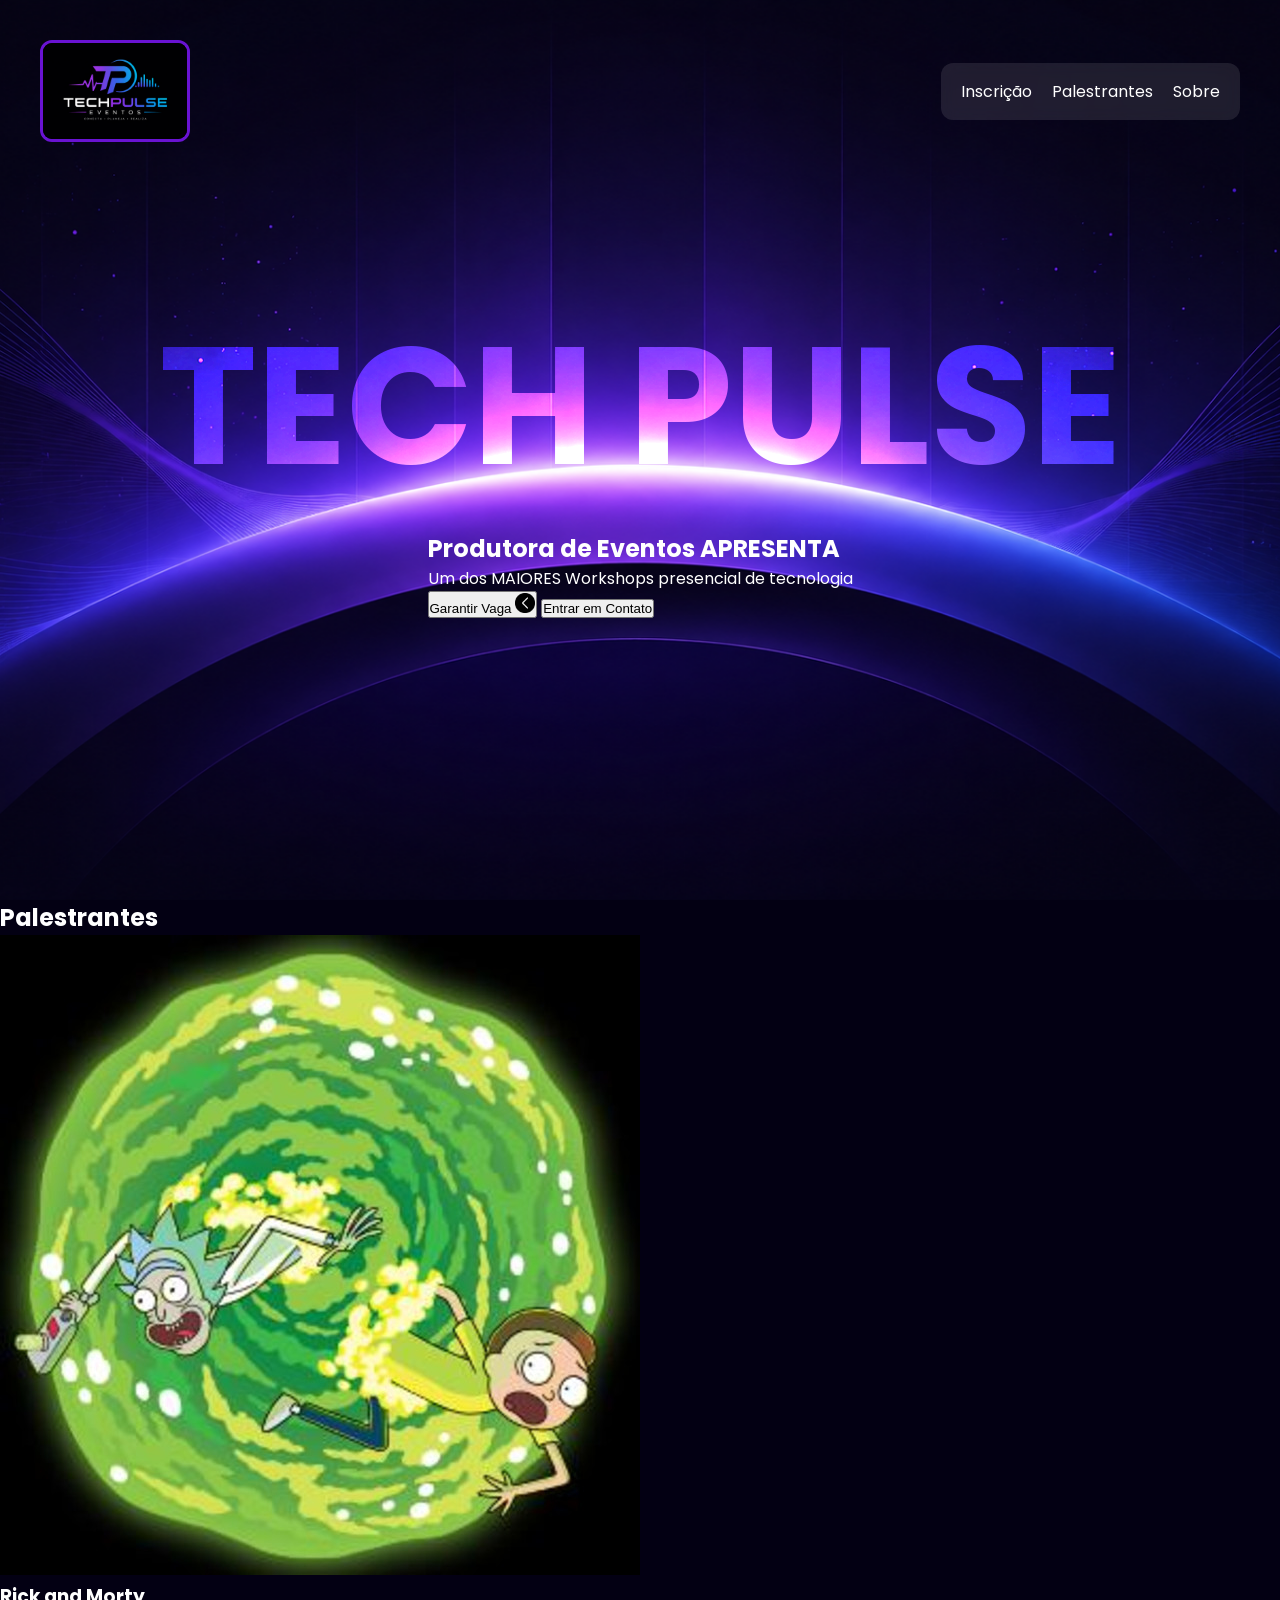
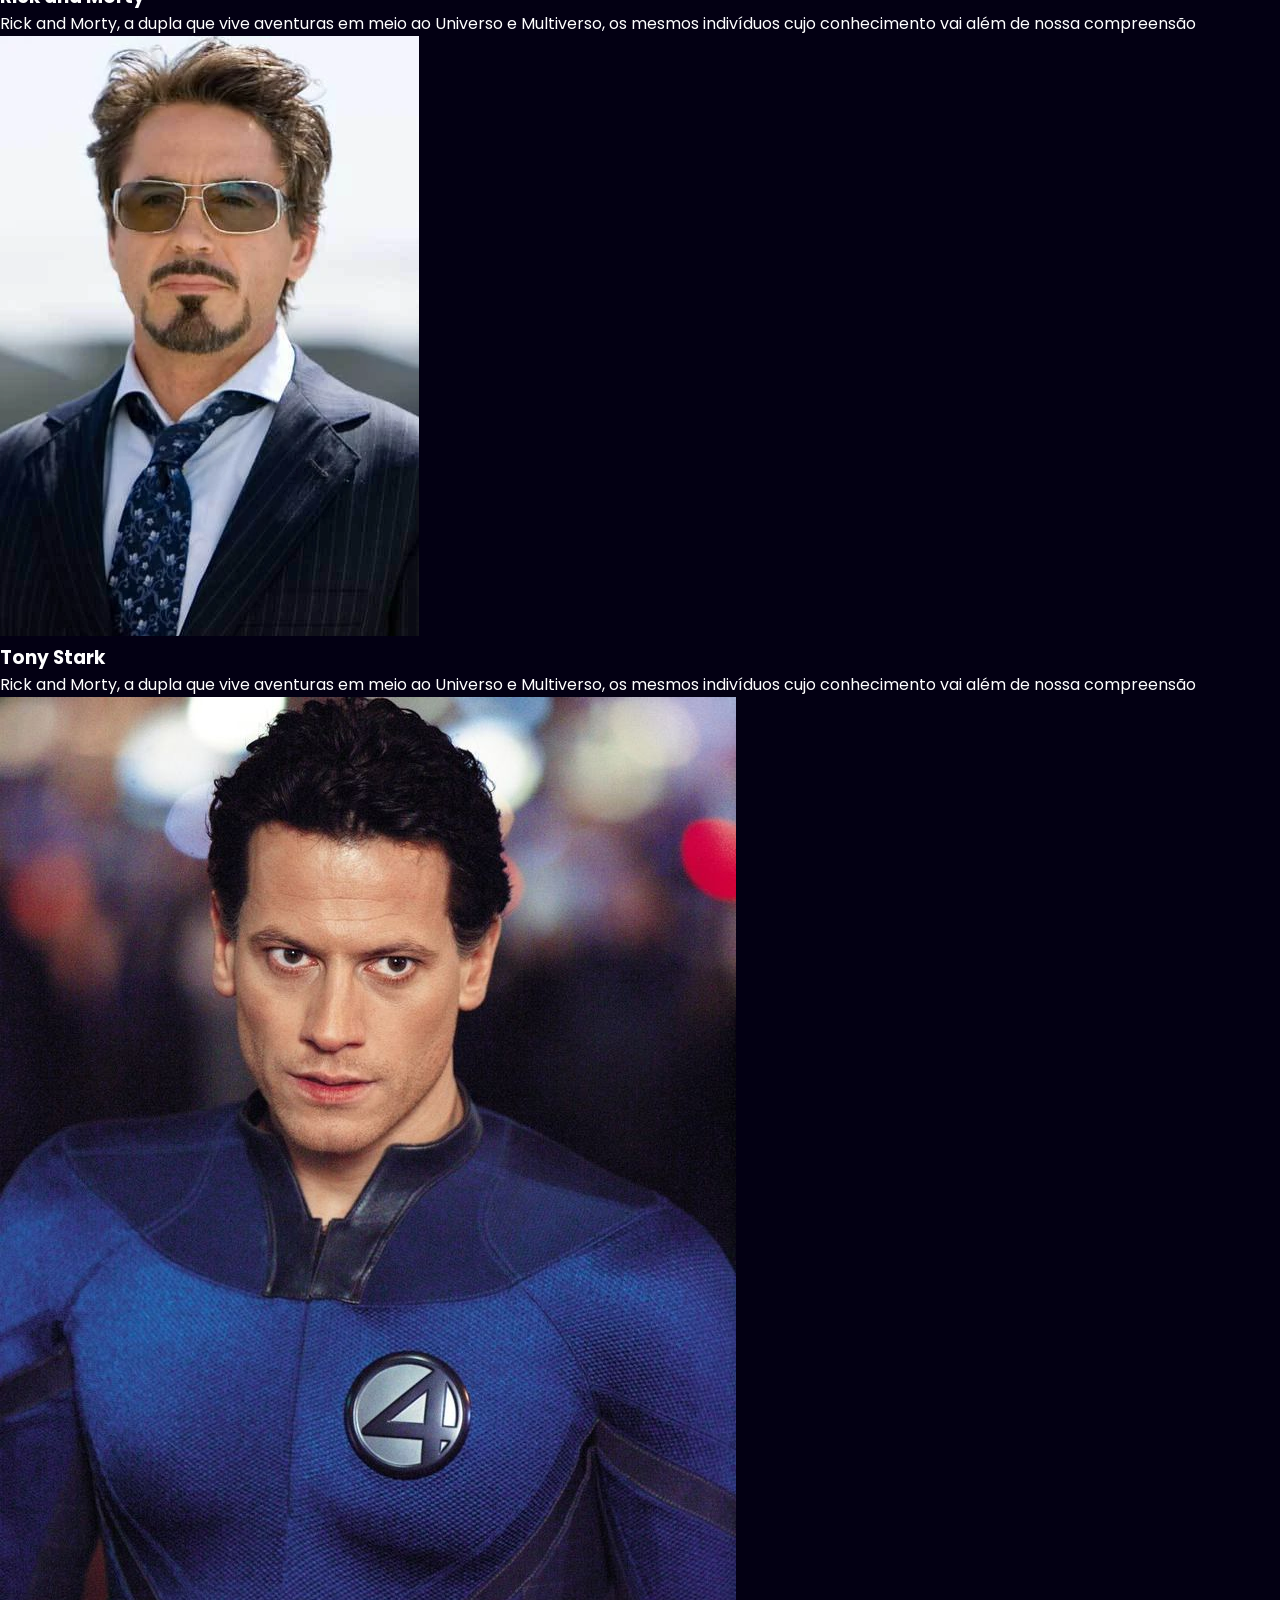
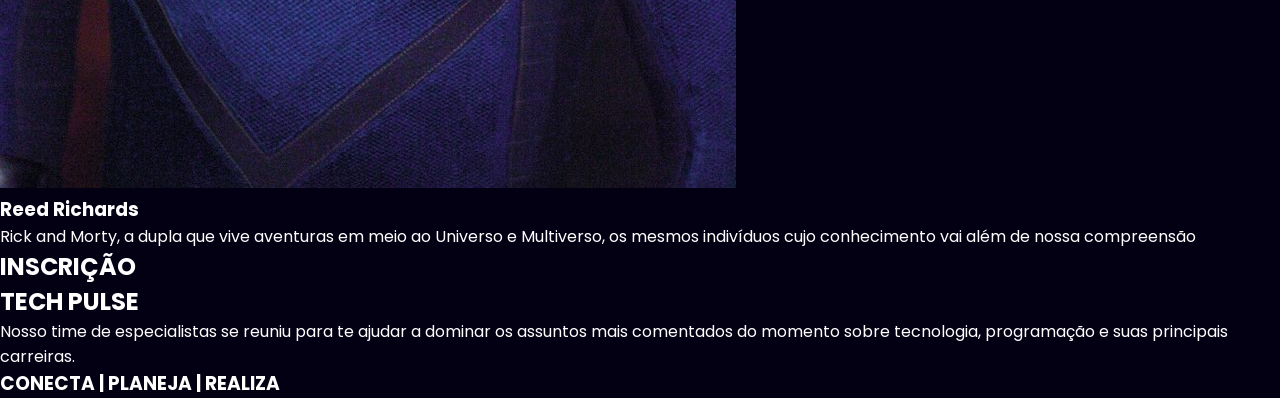
==== Atividade Avaliativa/PáginaInicial.html @ 8e541093 "Add files via upload" ====
<!doctype html>
<html lang="en">
  <head>
    <meta charset="UTF-8" />
    <meta name="viewport" content="width=device-width, initial-scale=1.0" />
    <title>Document</title>
    <link rel="stylesheet" href="Style.css" />
    <link rel="preconnect" href="https://fonts.googleapis.com" />
    <link rel="preconnect" href="https://fonts.gstatic.com" crossorigin />
    <link
      href="https://fonts.googleapis.com/css2?family=Poppins:ital,wght@0,100;0,200;0,300;0,400;0,500;0,600;0,700;0,800;0,900;1,100;1,200;1,300;1,400;1,500;1,600;1,700;1,800;1,900&display=swap"
      rel="stylesheet"
    />
  </head>
  <body>
    <header>
      <img class="Logo-" src="assets/Logo.png" alt="Logo-" />
      <nav>
        <ul>
          <li>Inscrição</li>
          <li>Palestrantes</li>
          <li>Sobre</li>
        </ul>
      </nav>
    </header>

    <!-- PRIMEIRA SEÇÃO INICIO -->
    <section class="secao1">
      <h2>TECH PULSE</h2>
      <div>
        <h1>Produtora de Eventos APRESENTA</h1>
        <p>Um dos MAIORES Workshops presencial de tecnologia</p>
        <div>
          <button>
            Garantir Vaga <img class="seta" src="assets/seta.png" alt="" />
          </button>
          <button>Entrar em Contato</button>
        </div>
      </div>
    </section>

    <!-- SEÇÃO 2 PALESTRANTES -->

    <section >
      <h2>Palestrantes</h2>
      <div class="divPalestrantes">
        <div class="Palestrantes">
          <img src="assets/Palestrante1.jpg" alt="" />
          <h3>Rick and Morty</h3>
          <p>
            Rick and Morty, a dupla que vive aventuras em meio ao Universo e
            Multiverso, os mesmos indivíduos cujo conhecimento vai além de nossa
            compreensão
          </p>
        </div>
        <div class="Palestrantes2">
          <img src="assets/Palestrante2.webp" alt="" />
          <h3>Tony Stark</h3>
          <p>
            Rick and Morty, a dupla que vive aventuras em meio ao Universo e
            Multiverso, os mesmos indivíduos cujo conhecimento vai além de nossa
            compreensão
          </p>
        </div>
        <div class="Palestrantes3">
          <img src="assets/Palestrante3.jpg" alt="" />
          <h3>Reed Richards</h3>
          <p>
            Rick and Morty, a dupla que vive aventuras em meio ao Universo e
            Multiverso, os mesmos indivíduos cujo conhecimento vai além de nossa
            compreensão
          </p>
        </div>
      </div>
      <h1 class="inscrição">INSCRIÇÃO</h1>
      <h2>TECH PULSE</h2>
      <p>
        Nosso time de especialistas se reuniu para te ajudar a dominar os
        assuntos mais comentados do momento sobre tecnologia, programação e suas
        principais carreiras.
      </p>
      <h3>CONECTA | PLANEJA | REALIZA</h3>
    </section>
  </body>
</html>
---- Atividade Avaliativa/Style.css ----
*{
    margin: 0;
    padding: 0;
    box-sizing: border-box;
}

body{
    background-color: #030013;
color: #ffffff;
font-family: 'Poppins', sans-serif;

background-size: cover;
background-position: center;

}
.Logo-{
    width: 150px;
     border-radius: 12px;
     border: 3.6px solid #6913d2;
     
}
.seta{
    width: 20px;
}


header{
    width: 100%;
    display: flex;
    padding: 40px ;
    justify-content: space-between;
    align-items: center;
    position: fixed;
   

    nav ul{
        display: flex;
        gap: 20px;
        list-style: none;
        background-color: rgba(255, 255, 255, 0.1);
       padding: 16px 20px;
        border-radius: 12px;
         backdrop-filter: blur(8px);
    }
}

    section{
        width: 100%;
        display: flex;
        flex-direction: column;
        
    }

  .secao1{
   background-image: url("./assets/backgroud.webp");
   background-size: cover;
   background-position: center;
   height: 100vh;
   justify-content: center;
   align-items: center;

   h2{
    font-size: 13vw;
    color: rgb(172, 177, 180);
    mix-blend-mode: color-dodge;
    
   }
  }
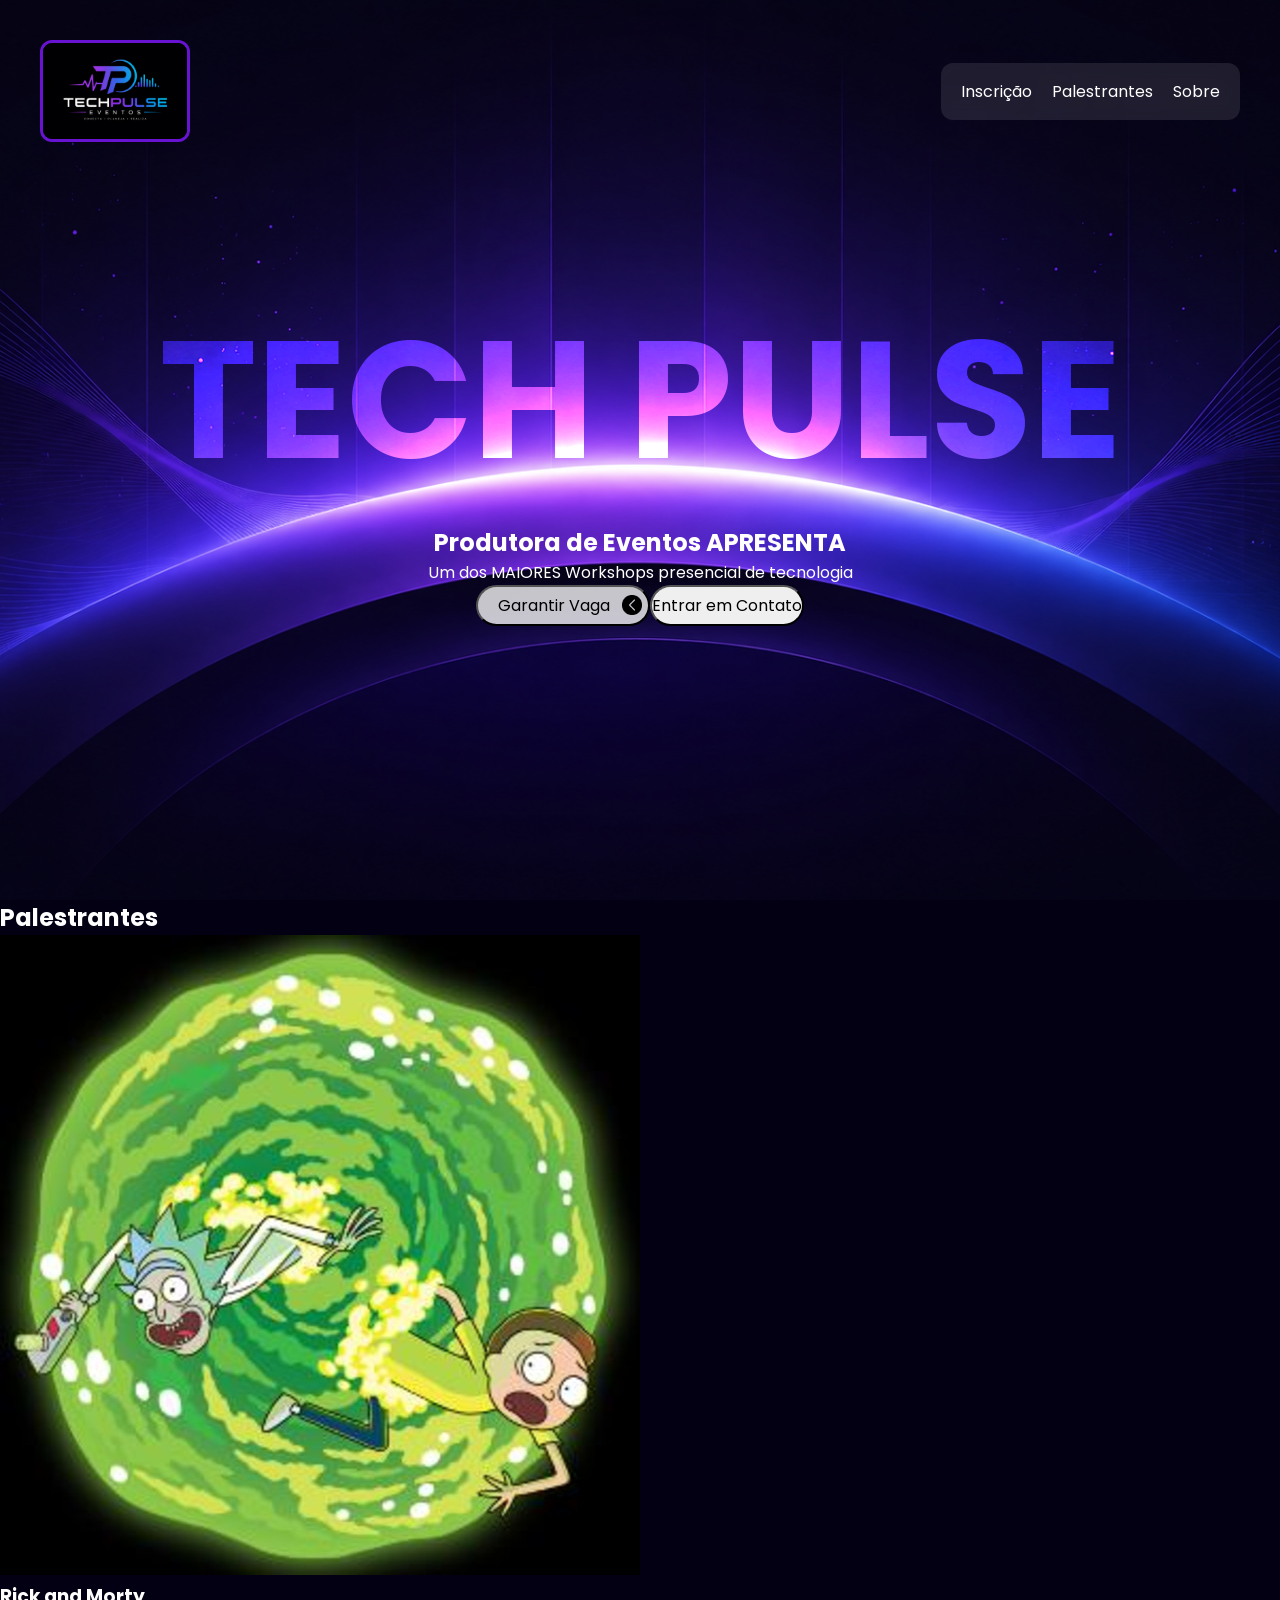
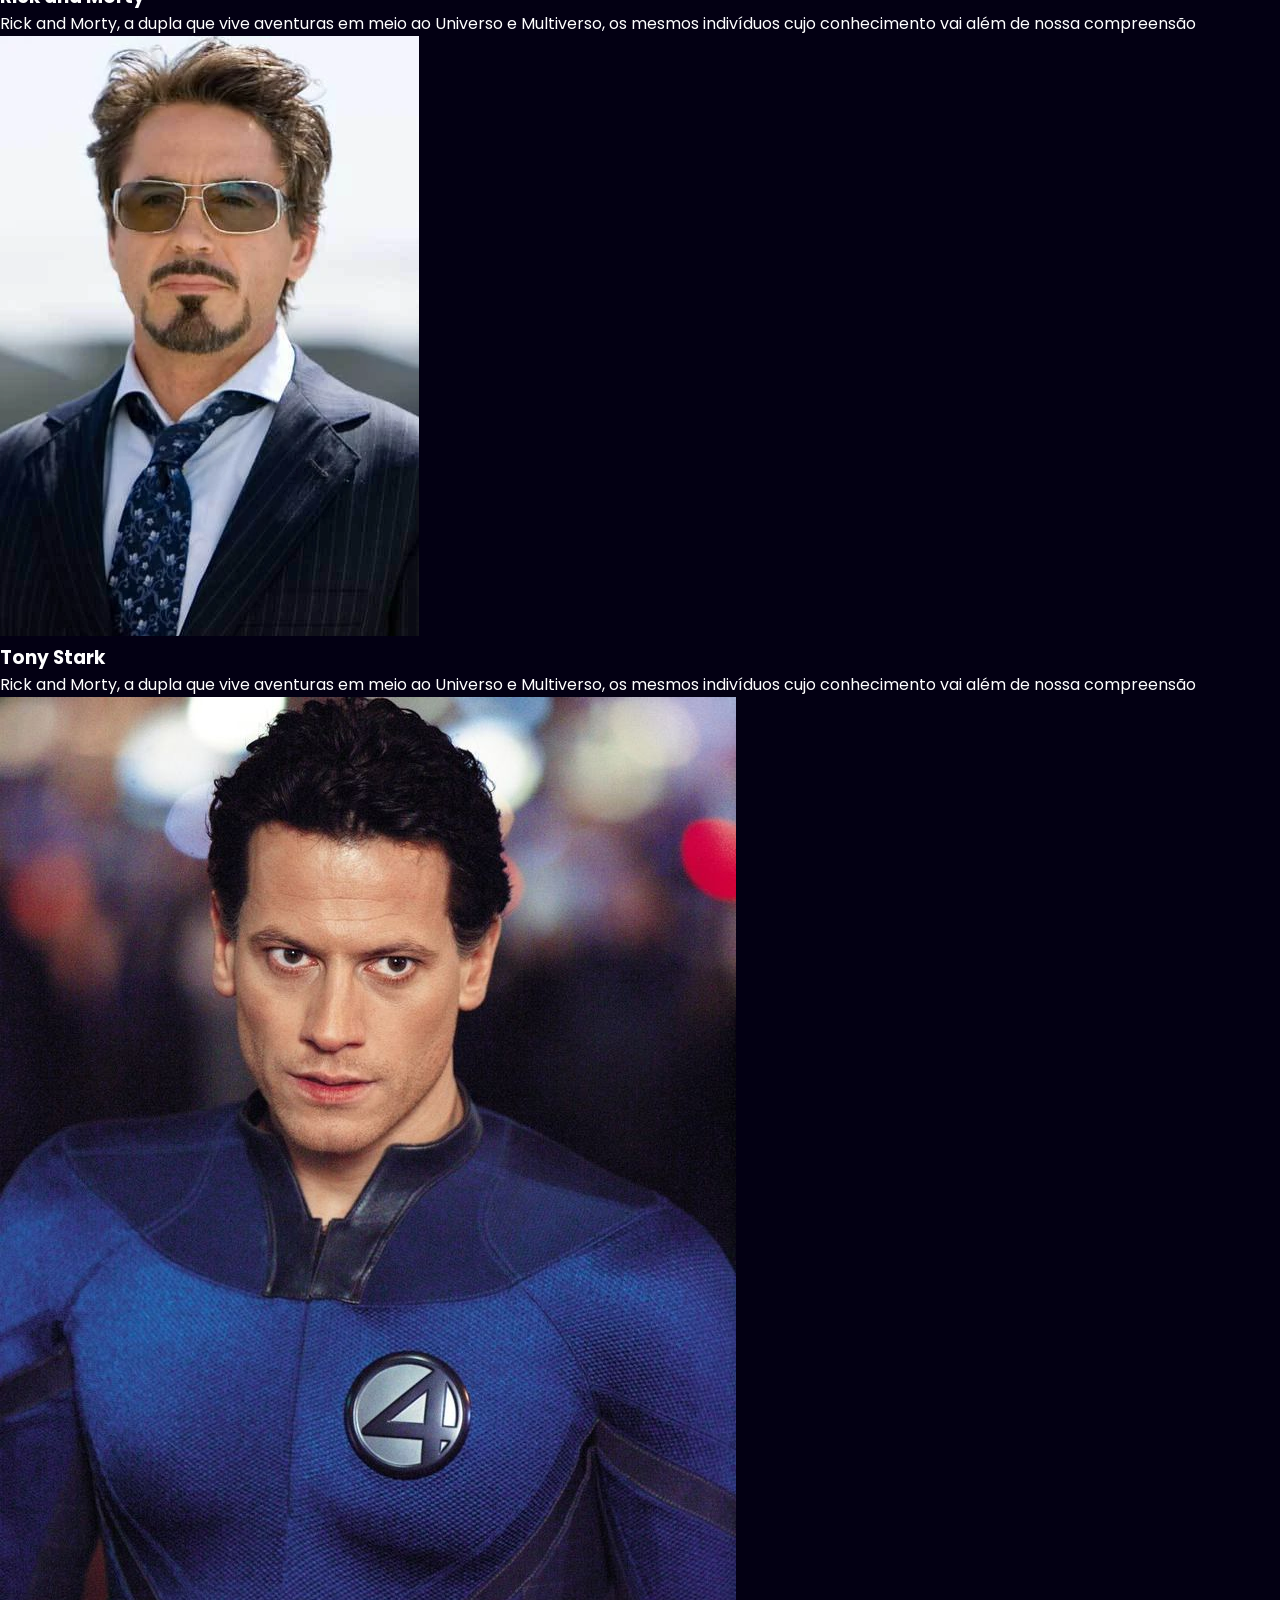
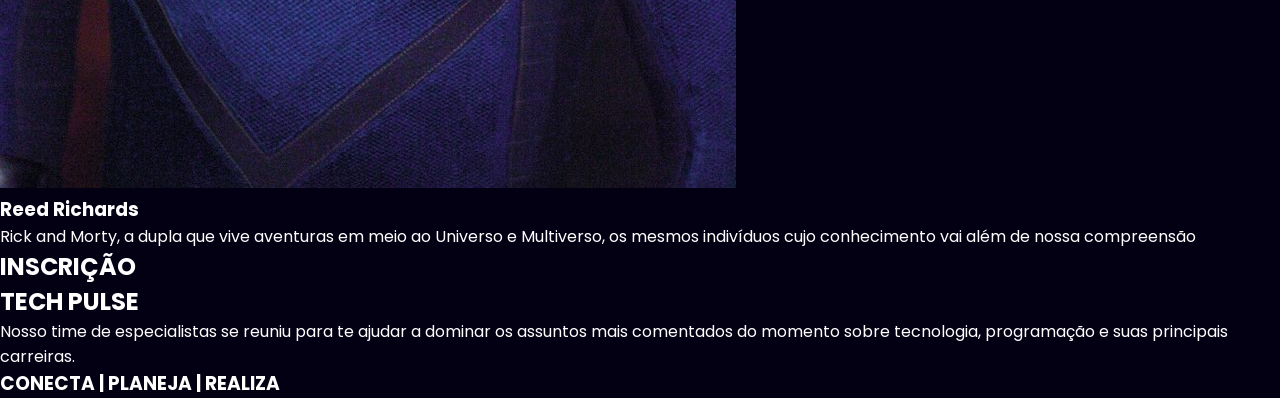
==== commit 3c35421e: "Add files via upload" ====
--- a/Atividade Avaliativa/PáginaInicial.html
+++ b/Atividade Avaliativa/PáginaInicial.html
@@ -27,14 +27,14 @@
     <!-- PRIMEIRA SEÇÃO INICIO -->
     <section class="secao1">
       <h2>TECH PULSE</h2>
-      <div>
+      <div class="conteudoPrincipal">
         <h1>Produtora de Eventos APRESENTA</h1>
         <p>Um dos MAIORES Workshops presencial de tecnologia</p>
-        <div>
-          <button>
+        <div class="buttons">
+          <button class="BotaoComSeta">
             Garantir Vaga <img class="seta" src="assets/seta.png" alt="" />
           </button>
-          <button>Entrar em Contato</button>
+          <button class="BotaoSemSeta">Entrar em Contato</button>
         </div>
       </div>
     </section>
--- a/Atividade Avaliativa/Style.css
+++ b/Atividade Avaliativa/Style.css
@@ -13,6 +13,16 @@
 background-position: center;
 
 }
+
+button{
+    font-family: 'Poppins', sans-serif;
+    display: flex;
+    justify-content: center;
+    align-items: center;
+    border-radius: 40px;
+    font-size: 16px;
+}
+
 .Logo-{
     width: 150px;
      border-radius: 12px;
@@ -67,5 +77,27 @@
    }
   }
   
+.conteudoPrincipal{
+    display: flex;
+    flex-direction: column;
+    align-items: center;
+    justify-content: center;
+    h1{
+        text-align: center;
+    }
+    
+}
+
+.buttons{
+    
+    display: flex;
+}
+
+.BotaoComSeta{
+    background-color: rgba(245, 245, 245, 0.8);
+    padding: 6px 6px 6px 20px;
+    gap: 12px;
+    
+    }
 
 
